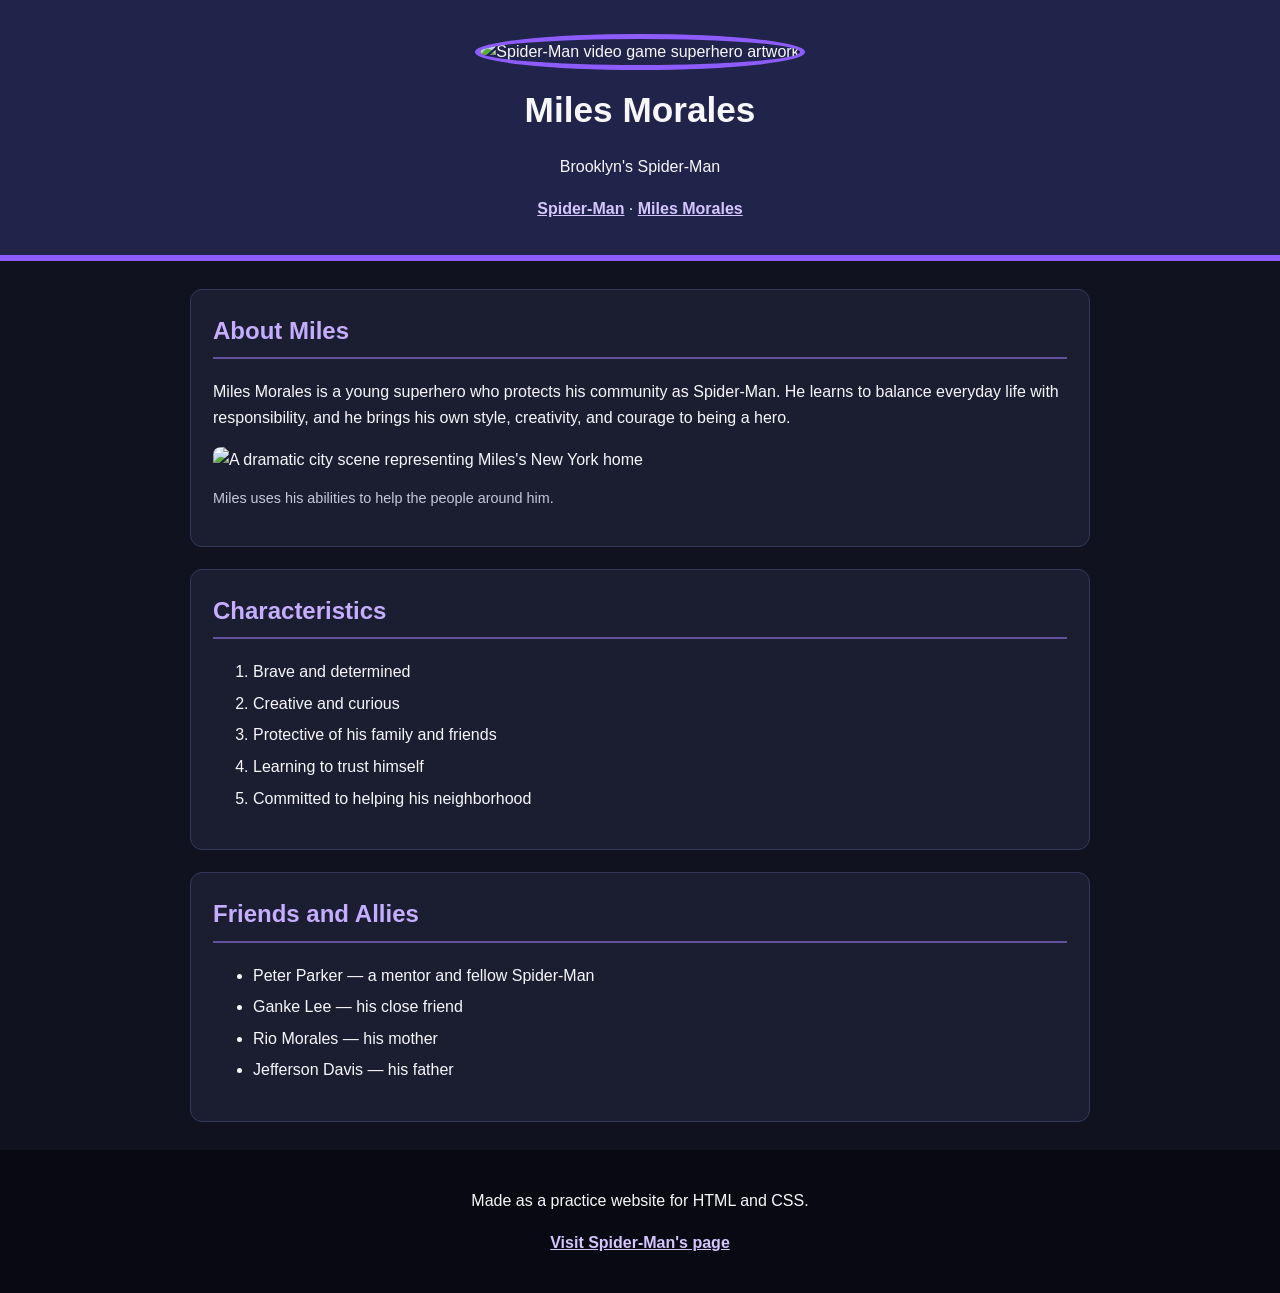
==== miles-morales.html @ 96be8165 "added files" ====
<!doctype html>
<html lang="en">
<head>
  <meta charset="UTF-8">
  <meta name="viewport" content="width=device-width, initial-scale=1.0">
  <title>Miles Morales Character Profile</title>
  <link rel="stylesheet" href="css/miles-style.css">
</head>
<body>
  <header>
    <img class="profile-picture" src="https://hips.hearstapps.com/hmg-prod/images/msm2-reveal-attack-4k-legal-65284680c18ba.jpg?crop=0.490xw:0.872xh;0.115xw,0&resize=1200:*" alt="Spider-Man video game superhero artwork">
    <h1>Miles Morales</h1>
    <p>Brooklyn's Spider-Man</p>
    <nav aria-label="Character pages"><a href="your%20practice%20website.html">Spider-Man</a><span aria-hidden="true"> · </span><a href="miles-morales.html">Miles Morales</a></nav>
  </header>
  <main>
    <section>
      <h2>About Miles</h2>
      <p>Miles Morales is a young superhero who protects his community as Spider-Man. He learns to balance everyday life with responsibility, and he brings his own style, creativity, and courage to being a hero.</p>
      <img class="about-image" src="https://media.vanityfair.com/photos/5d5dacc363a3160008e3a190/master/pass/spiderman-marvel.jpg" alt="A dramatic city scene representing Miles's New York home">
      <p class="caption">Miles uses his abilities to help the people around him.</p>
    </section>
    <section>
      <h2>Characteristics</h2>
      <ol><li>Brave and determined</li><li>Creative and curious</li><li>Protective of his family and friends</li><li>Learning to trust himself</li><li>Committed to helping his neighborhood</li></ol>
    </section>
    <section>
      <h2>Friends and Allies</h2>
      <ul><li>Peter Parker — a mentor and fellow Spider-Man</li><li>Ganke Lee — his close friend</li><li>Rio Morales — his mother</li><li>Jefferson Davis — his father</li></ul>
    </section>
  </main>
  <footer><p>Made as a practice website for HTML and CSS.</p><p><a href="your%20practice%20website.html">Visit Spider-Man's page</a></p></footer>
</body>
</html>
---- css/miles-style.css ----
* { box-sizing: border-box; }
body { margin: 0; font-family: Arial, Helvetica, sans-serif; line-height: 1.6; color: #f7f7fb; background: #10121f; }
header { text-align: center; padding: 34px 20px; background: #20234a; border-bottom: 6px solid #8d5cff; }
.profile-picture { width: 145px; height: 145px; object-fit: cover; border-radius: 50%; border: 5px solid #8d5cff; }
h1 { margin: 12px 0 2px; font-size: 2.2rem; }
nav a, footer a { color: #d5c6ff; font-weight: bold; }
main { width: min(900px, 92%); margin: 28px auto; }
section { background: #1b1e31; padding: 22px; margin-bottom: 22px; border: 1px solid #34395b; border-radius: 12px; }
h2 { color: #c5adff; margin-top: 0; border-bottom: 2px solid #62509a; padding-bottom: 7px; }
.about-image { display: block; width: 100%; max-height: 300px; object-fit: cover; border-radius: 8px; margin-top: 15px; }
.caption { color: #c6c8d8; font-size: .9rem; }
li { margin-bottom: 6px; }
footer { text-align: center; padding: 22px 16px; background: #080912; }
@media (max-width: 600px) { header { padding: 24px 14px; } h1 { font-size: 1.8rem; } main { width: 94%; margin: 18px auto; } section { padding: 16px; } .profile-picture { width: 120px; height: 120px; } }
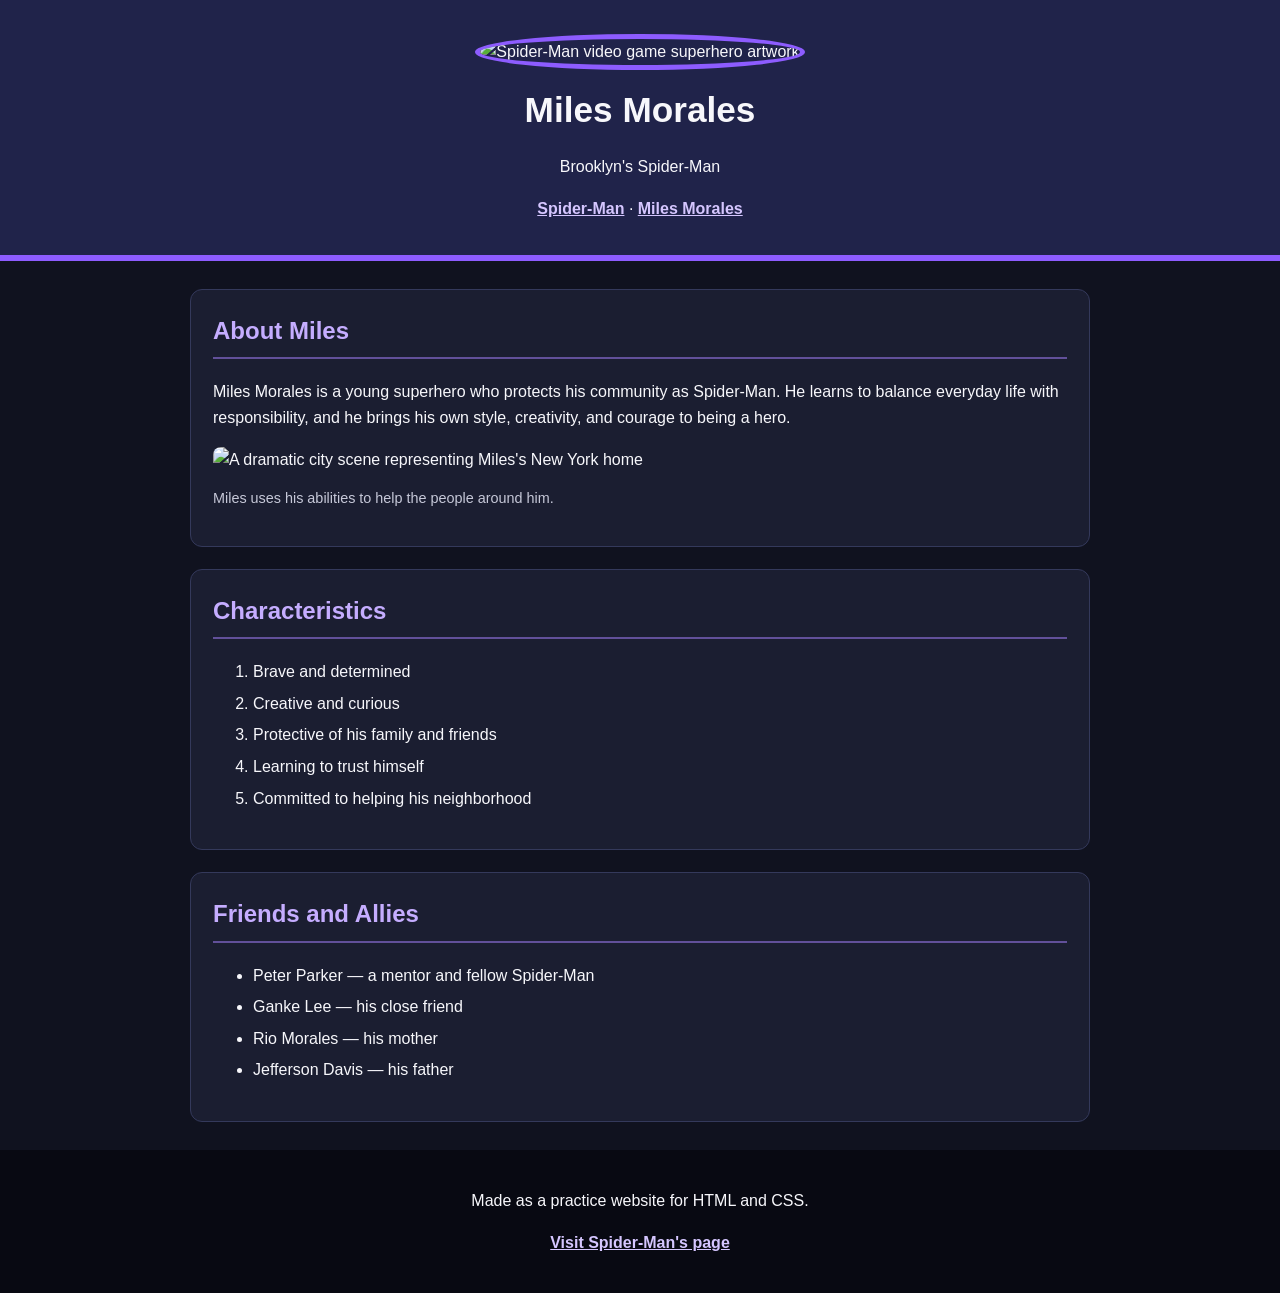
==== commit 7440faf4: "update" ====
--- a/miles-morales.html
+++ b/miles-morales.html
@@ -1,34 +1,68 @@
 <!doctype html>
 <html lang="en">
-<head>
-  <meta charset="UTF-8">
-  <meta name="viewport" content="width=device-width, initial-scale=1.0">
-  <title>Miles Morales Character Profile</title>
-  <link rel="stylesheet" href="css/miles-style.css">
-</head>
-<body>
-  <header>
-    <img class="profile-picture" src="https://hips.hearstapps.com/hmg-prod/images/msm2-reveal-attack-4k-legal-65284680c18ba.jpg?crop=0.490xw:0.872xh;0.115xw,0&resize=1200:*" alt="Spider-Man video game superhero artwork">
-    <h1>Miles Morales</h1>
-    <p>Brooklyn's Spider-Man</p>
-    <nav aria-label="Character pages"><a href="your%20practice%20website.html">Spider-Man</a><span aria-hidden="true"> · </span><a href="miles-morales.html">Miles Morales</a></nav>
-  </header>
-  <main>
-    <section>
-      <h2>About Miles</h2>
-      <p>Miles Morales is a young superhero who protects his community as Spider-Man. He learns to balance everyday life with responsibility, and he brings his own style, creativity, and courage to being a hero.</p>
-      <img class="about-image" src="https://media.vanityfair.com/photos/5d5dacc363a3160008e3a190/master/pass/spiderman-marvel.jpg" alt="A dramatic city scene representing Miles's New York home">
-      <p class="caption">Miles uses his abilities to help the people around him.</p>
-    </section>
-    <section>
-      <h2>Characteristics</h2>
-      <ol><li>Brave and determined</li><li>Creative and curious</li><li>Protective of his family and friends</li><li>Learning to trust himself</li><li>Committed to helping his neighborhood</li></ol>
-    </section>
-    <section>
-      <h2>Friends and Allies</h2>
-      <ul><li>Peter Parker — a mentor and fellow Spider-Man</li><li>Ganke Lee — his close friend</li><li>Rio Morales — his mother</li><li>Jefferson Davis — his father</li></ul>
-    </section>
-  </main>
-  <footer><p>Made as a practice website for HTML and CSS.</p><p><a href="your%20practice%20website.html">Visit Spider-Man's page</a></p></footer>
-</body>
+  <head>
+    <meta charset="UTF-8" />
+    <meta name="viewport" content="width=device-width, initial-scale=1.0" />
+    <title>Miles Morales Character Profile</title>
+    <link rel="stylesheet" href="css/miles-style.css" />
+  </head>
+  <body>
+    <header>
+      <img
+        class="profile-picture"
+        src="https://hips.hearstapps.com/hmg-prod/images/msm2-reveal-attack-4k-legal-65284680c18ba.jpg?crop=0.490xw:0.872xh;0.115xw,0&resize=1200:*"
+        alt="Spider-Man video game superhero artwork"
+      />
+      <h1>Miles Morales</h1>
+      <p>Brooklyn's Spider-Man</p>
+      <nav aria-label="Character pages">
+        <a href="your%20practice%20website.html">Spider-Man</a>
+        <span aria-hidden="true"> · </span>
+        <a href="miles-morales.html">Miles Morales</a>
+      </nav>
+    </header>
+    <main>
+      <section>
+        <h2>About Miles</h2>
+        <p>
+          Miles Morales is a young superhero who protects his community as
+          Spider-Man. He learns to balance everyday life with responsibility,
+          and he brings his own style, creativity, and courage to being a hero.
+        </p>
+        <img
+          class="about-image"
+          src="https://media.vanityfair.com/photos/5d5dacc363a3160008e3a190/master/pass/spiderman-marvel.jpg"
+          alt="A dramatic city scene representing Miles's New York home"
+        />
+        <p class="caption">
+          Miles uses his abilities to help the people around him.
+        </p>
+      </section>
+      <section>
+        <h2>Characteristics</h2>
+        <ol>
+          <li>Brave and determined</li>
+          <li>Creative and curious</li>
+          <li>Protective of his family and friends</li>
+          <li>Learning to trust himself</li>
+          <li>Committed to helping his neighborhood</li>
+        </ol>
+      </section>
+      <section>
+        <h2>Friends and Allies</h2>
+        <ul>
+          <li>Peter Parker — a mentor and fellow Spider-Man</li>
+          <li>Ganke Lee — his close friend</li>
+          <li>Rio Morales — his mother</li>
+          <li>Jefferson Davis — his father</li>
+        </ul>
+      </section>
+    </main>
+    <footer>
+      <p>Made as a practice website for HTML and CSS.</p>
+      <p>
+        <a href="your%20practice%20website.html">Visit Spider-Man's page</a>
+      </p>
+    </footer>
+  </body>
 </html>
